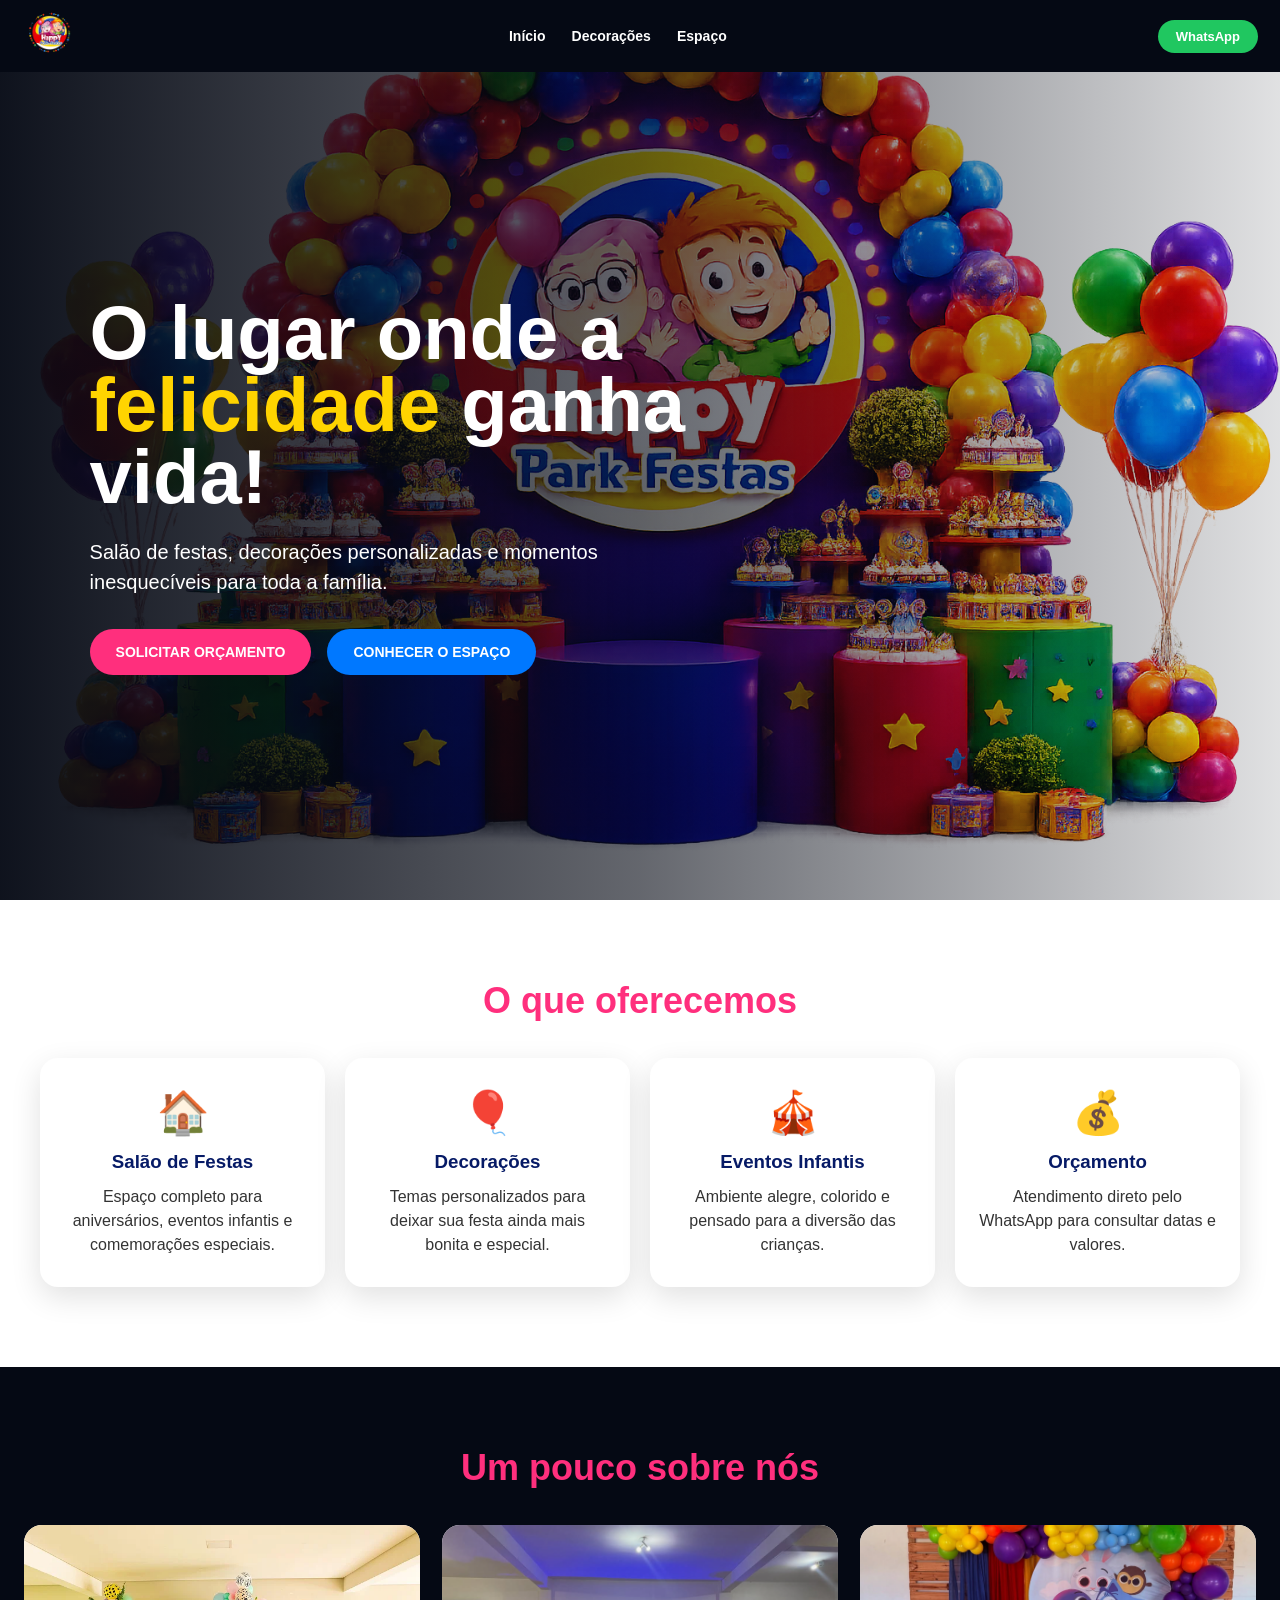
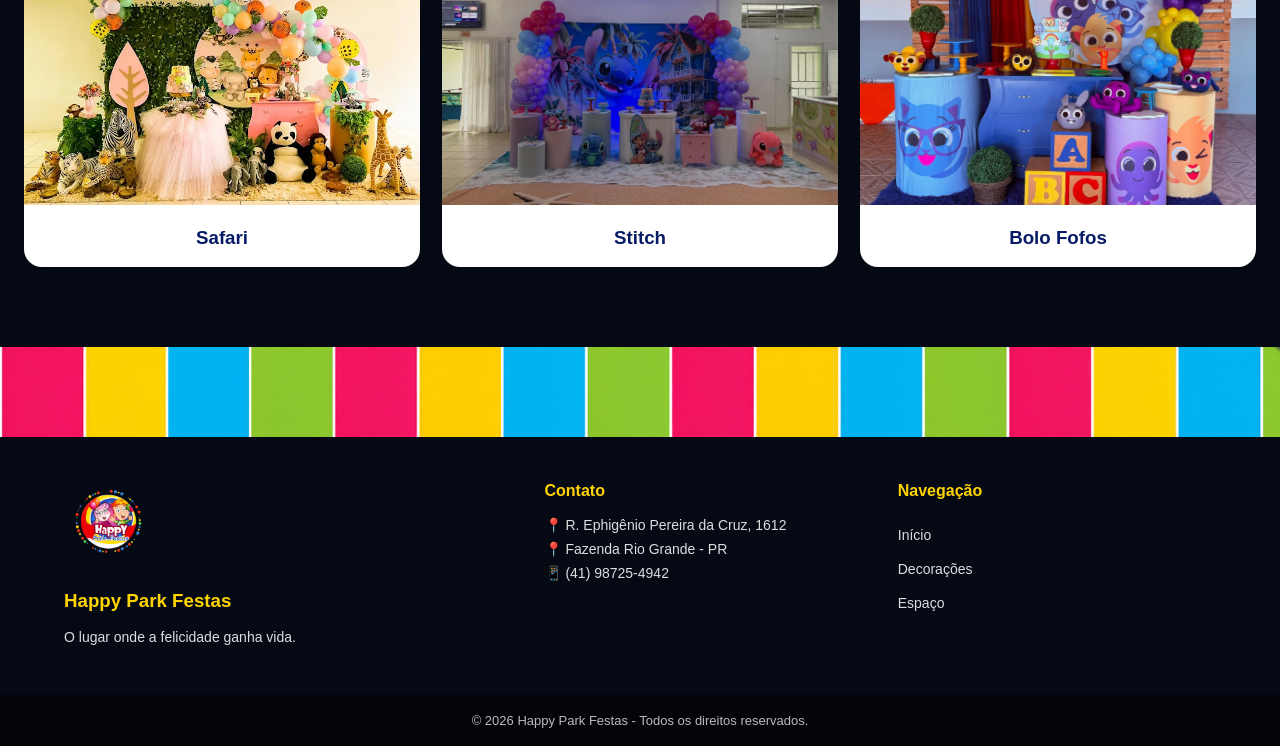
==== index.html @ 2ce7a2f8 "Começo do Land Page para empresa Happy park" ====
<!DOCTYPE html>
<html lang="pt-BR">
<head>
  <meta charset="UTF-8">
  <meta name="viewport" content="width=device-width, initial-scale=1.0">
  <title>Happy Park Festas</title>

  <link rel="stylesheet" href="css/style.css">
</head>
<body>

  <header class="header">
  <div class="header-container">

    <a href="index.html" class="header-logo">
      <img src="img/logo/logo-happy-park.png" alt="Logo Happy Park Festas">
    </a>

    <nav class="header-menu">
      <a href="index.html">Início</a>
      <a href="decoracoes.html">Decorações</a>
      <a href="espaco.html">Espaço</a>
    </nav>

    <a href="https://wa.me/5541987254942" target="_blank" class="header-whatsapp">
      WhatsApp
    </a>

  </div>
</header>

<main>

  <section class="hero-home">

  <img
    src="img/home/banner-home.png"
    alt="Happy Park Festas"
    class="hero-banner"
  >

  <div class="hero-overlay"></div>

  <div class="hero-content">
    <h1>O lugar onde a <span>felicidade</span> ganha vida!</h1>

    <p>
      Salão de festas, decorações personalizadas e momentos inesquecíveis
      para toda a família.
    </p>

    <div class="hero-buttons">
      <a href="https://wa.me/5541987254942" target="_blank" class="btn btn-pink">
        Solicitar orçamento
      </a>

      <a href="espaco.html" class="btn btn-blue">
        Conhecer o espaço
      </a>
    </div>
  </div>

</section>

  <section class="servicos-home">
    <h2>O que oferecemos</h2>

    <div class="servicos-grid">
      <div class="servico-card">
        <div class="card-icon">🏠</div>
        <h3>Salão de Festas</h3>
        <p>Espaço completo para aniversários, eventos infantis e comemorações especiais.</p>
      </div>

      <div class="servico-card">
        <div class="card-icon">🎈</div>
        <h3>Decorações</h3>
        <p>Temas personalizados para deixar sua festa ainda mais bonita e especial.</p>
      </div>

      <div class="servico-card">
        <div class="card-icon">🎪</div>
        <h3>Eventos Infantis</h3>
        <p>Ambiente alegre, colorido e pensado para a diversão das crianças.</p>
      </div>

      <div class="servico-card">
        <div class="card-icon">💰</div>
        <h3>Orçamento</h3>
        <p>Atendimento direto pelo WhatsApp para consultar datas e valores.</p>
      </div>
    </div>
  </section>

  <section class="top-decoracoes">
    <h2>Um pouco sobre nós</h2>

    <div class="decoracoes-grid">
      <div class="decoracao-card">
        <img src="img/home/safari.png" alt="Decoração Safari">
        <h3>Safari</h3>
      </div>

      <div class="decoracao-card">
        <img src="img/home/stich.png" alt="Decoração Stitch">
        <h3>Stitch</h3>
      </div>

      <div class="decoracao-card">
        <img src="img/home/bolofofos.png" alt="Decoração bolo fofos">
        <h3>Bolo Fofos</h3>
      </div>
    </div>
  </section>

</main>

<footer class="footer">

  <div class="footer-top">
    <img src="img/home/footer.png" alt="">
  </div>

  <div class="footer-container">

    <div class="footer-logo">
      <img src="img/logo/logo-happy-park.png" alt="Happy Park Festas">

      <h3>Happy Park Festas</h3>

      <p>
        O lugar onde a felicidade ganha vida.
      </p>
    </div>

    <div class="footer-info">
      <h4>Contato</h4>

      <p>📍 R. Ephigênio Pereira da Cruz, 1612</p>
      <p>📍 Fazenda Rio Grande - PR</p>
      <p>📱 (41) 98725-4942</p>
    </div>

    <div class="footer-links">
      <h4>Navegação</h4>

      <a href="index.html">Início</a>
      <a href="decoracoes.html">Decorações</a>
      <a href="espaco.html">Espaço</a>
    </div>

  </div>

  <div class="footer-bottom">
    © 2026 Happy Park Festas - Todos os direitos reservados.
  </div>

</footer>

  
  <script src="js/script.js"></script>
</body>
</html>
---- css/style.css ----
* {
  margin: 0;
  padding: 0;
  box-sizing: border-box;
}
.card-icon {
  font-size: 42px;
  margin-bottom: 14px;
}

body {
  font-family: Arial, Helvetica, sans-serif;
  background: #fff;
  padding-top: 72px;
  overflow-x: hidden;
  width: 100%;
  
}

/* HEADER */
.header {
  width: 100%;
  height: 72px;
  background: #050914;
  position: fixed;
  top: 0;
  left: 0;
  z-index: 999;
}

.header-container {
  max-width: 100%;
  height: 72px;
  margin: 0 auto;
  padding: 0 22px;
  display: flex;
  align-items: center;
  justify-content: space-between;
}

.header-logo img {
  display:flex;
  width: 56px;
  justify-content: left;

}

.header-menu {
  display: flex;
  gap: 26px;
}

.header-menu a {
  color: #fff;
  text-decoration: none;
  font-size: 14px;
  font-weight: 800;
}

.header-whatsapp {
  background: #20c760;
  color: #fff;
  text-decoration: none;
  padding: 9px 18px;
  border-radius: 30px;
  font-size: 13px;
  font-weight: 900;
}

/* HERO HOME */
.hero-home {
  width: 100%;
  height: calc(100vh - 72px);
  min-height: 620px;
  position: relative;
  overflow: hidden;
  display: flex;
  align-items: center;
}

.hero-banner {
  position: absolute;
  inset: 0;
  width: 100%;
  height: 100%;
  object-fit: cover;
}

.hero-overlay {
  position: absolute;
  inset: 0;
  background: linear-gradient(
    90deg,
    rgba(5, 9, 20, 0.96),
    rgba(5, 9, 20, 0.62),
    rgba(5, 9, 20, 0.12)
  );
  z-index: 1;
}

.hero-content {
  position: relative;
  z-index: 2;
  max-width: 620px;
  margin-left: 7%;
  color: #fff;
}

.hero-content h1 {
  font-size: clamp(42px, 6vw, 76px);
  line-height: 0.95;
  margin-bottom: 24px;
}

.hero-content h1 span {
  color: #ffd400;
}

.hero-content p {
  font-size: 20px;
  line-height: 1.5;
  margin-bottom: 32px;
  max-width: 560px;
}

.hero-buttons {
  display: flex;
  gap: 16px;
  flex-wrap: wrap;
}

.btn {
  display: inline-block;
  padding: 15px 26px;
  border-radius: 40px;
  color: #fff;
  text-decoration: none;
  font-size: 14px;
  font-weight: 900;
  text-transform: uppercase;
}

.btn-pink {
  background: #ff2f7d;
}

.btn-blue {
  background: #0078ff;
}

/* SERVIÇOS */
.servicos-home {
  padding: 80px 24px;
  background: #fff;
  text-align: center;
}

.servicos-home h2,
.top-decoracoes h2 {
  font-size: 36px;
  margin-bottom: 36px;
  color: #ff2f7d;
}

.servicos-grid {
  max-width: 1200px;
  margin: 0 auto;
  display: grid;
  grid-template-columns: repeat(4, 1fr);
  gap: 20px;
}

.servico-card {
  background: #fff;
  padding: 30px 22px;
  border-radius: 18px;
  box-shadow: 0 10px 30px rgba(0,0,0,0.12);
}

.servico-card h3 {
  color: #061a66;
  margin-bottom: 12px;
}

.servico-card p {
  color: #333;
  line-height: 1.5;
}

/* TOP DECORAÇÕES */
.top-decoracoes {
  padding: 80px 24px;
  background: #050914;
  text-align: center;
}

.decoracoes-grid {
  max-width: 100%;
  margin: 0 auto;
  display: grid;
  grid-template-columns: repeat(3, 1fr);
  gap: 22px;
}

.decoracao-card {
  background: #fff;
  border-radius: 18px;
  overflow: hidden;
}

.decoracao-card img {
  width: 100%;
  height: 280px;
  object-fit: cover;
}

.decoracao-card h3 {
  color: #061a66;
  padding: 18px;
}

/* FOOTER */
.footer {
  background: #050914;
  color: #fff;
}

.footer-top {
  width: 100%;
  height: 90px;
  overflow: hidden;
  background: #050914;
}

.footer-top img {
  width: 100%;
  height: 100%;
  object-fit: cover;
  display: block;
  position: relative;
  z-index: 10;
}

.footer-container {
  max-width: 1200px;
  margin: 0 auto;
  padding: 45px 24px;
  display: grid;
  grid-template-columns: 1.4fr 1fr 1fr;
  gap: 35px;
}

.footer-logo img {
  width: 90px;
  margin-bottom: 14px;
}

.footer h3,
.footer h4 {
  color: #ffd400;
  margin-bottom: 14px;
}

.footer p,
.footer a {
  color: #ddd;
  font-size: 14px;
  line-height: 1.7;
}

.footer-links {
  display: flex;
  flex-direction: column;
  gap: 10px;
}

.footer-links a {
  text-decoration: none;
}

.footer-bottom {
  background: #02040a;
  text-align: center;
  padding: 18px;
  color: #bbb;
  font-size: 13px;
}

/* RESPONSIVO */
@media(max-width: 768px) {
  body {
    padding-top: 68px;
  }

  .header,
  .header-container {
    height: 68px;
  }

  .header-container {
    padding: 0 12px;
  }

  .header-logo img {
    width: 42px;
  }

  .header-menu {
    gap: 10px;
  }

  .header-menu a {
    font-size: 11px;
  }

  .header-whatsapp {
    padding: 7px 10px;
    font-size: 10px;
  }

  .hero-home {
    height: calc(100vh - 68px);
    min-height: 560px;
  }

  .hero-overlay {
    background: rgba(5, 9, 20, 0.72);
  }

  .hero-content {
    margin-left: 0;
    padding: 0 22px;
  }

  .hero-content h1 {
    font-size: 38px;
  }

  .hero-content p {
    font-size: 16px;
  }

  .btn {
    width: 100%;
    text-align: center;
  }

  .servicos-grid,
  .decoracoes-grid {
    grid-template-columns: 1fr;
  }

  .footer-container {
    grid-template-columns: 1fr;
    text-align: center;
  }

  .footer-logo img {
    margin: 0 auto 14px;
  }


}
/* PÁGINA ESPAÇO */
.banner-espaco {
  width: 100%;
  height: 520px;
  position: relative;
  overflow: hidden;
  display: flex;
  align-items: center;
}

.banner-img {
  position: absolute;
  inset: 0;
  width: 100%;
  height: 100%;
  object-fit: cover;
}

.banner-overlay {
  position: absolute;
  inset: 0;
  background: linear-gradient(
    90deg,
    rgba(5, 9, 20, 0.92),
    rgba(5, 9, 20, 0.55),
    rgba(5, 9, 20, 0.15)
  );
  z-index: 1;
}

.banner-content {
  position: relative;
  z-index: 2;
  color: #fff;
  max-width: 620px;
  margin-left: 7%;
}

.banner-content h1 {
  font-size: clamp(44px, 6vw, 76px);
  margin-bottom: 18px;
}

.banner-content p {
  font-size: 21px;
  line-height: 1.5;
}

.sobre-espaco {
  padding: 80px 24px;
  text-align: center;
  background: #fff;
}

.sobre-espaco h2,
.galeria-espaco h2,
.diferenciais h2,
.cta-espaco h2 {
  font-size: 36px;
  margin-bottom: 24px;
  color: #ff2f7d;
}

.sobre-espaco p {
  max-width: 760px;
  margin: 0 auto;
  font-size: 18px;
  line-height: 1.7;
  color: #333;
}

.galeria-espaco {
  padding: 80px 24px;
  background: #050914;
  text-align: center;
}

.galeria-grid {
  max-width: 1200px;
  margin: 0 auto;
  display: grid;
  grid-template-columns: repeat(3, 1fr);
  gap: 18px;
}

.galeria-grid img {
  width: 100%;
  height: 260px;
  object-fit: cover;
  border-radius: 18px;
  transition: 0.25s;
}

.galeria-grid img:hover {
  transform: scale(1.03);
}

.diferenciais {
  padding: 80px 24px;
  background: #fff;
  text-align: center;
}

.diferenciais-grid {
  max-width: 1100px;
  margin: 0 auto;
  display: grid;
  grid-template-columns: repeat(4, 1fr);
  gap: 20px;
}

.diferencial {
  background: #fff;
  padding: 32px 20px;
  border-radius: 18px;
  font-size: 42px;
  box-shadow: 0 10px 30px rgba(0,0,0,0.12);
}

.diferencial h3 {
  margin-top: 12px;
  font-size: 18px;
  color: #061a66;
}

.cta-espaco {
  padding: 70px 24px;
  text-align: center;
  background: linear-gradient(135deg, #ff2f7d, #0078ff);
}

.cta-espaco h2 {
  color: #fff;
}

/* RESPONSIVO ESPAÇO */
@media (max-width: 768px) {
  .banner-espaco {
    height: 420px;
  }

  .banner-content {
    margin-left: 0;
    padding: 0 22px;
  }

  .banner-content h1 {
    font-size: 40px;
  }

  .banner-content p {
    font-size: 17px;
  }

  .galeria-grid,
  .diferenciais-grid {
    grid-template-columns: 1fr;
  }

  .galeria-grid img {
    height: 300px;
  }
}
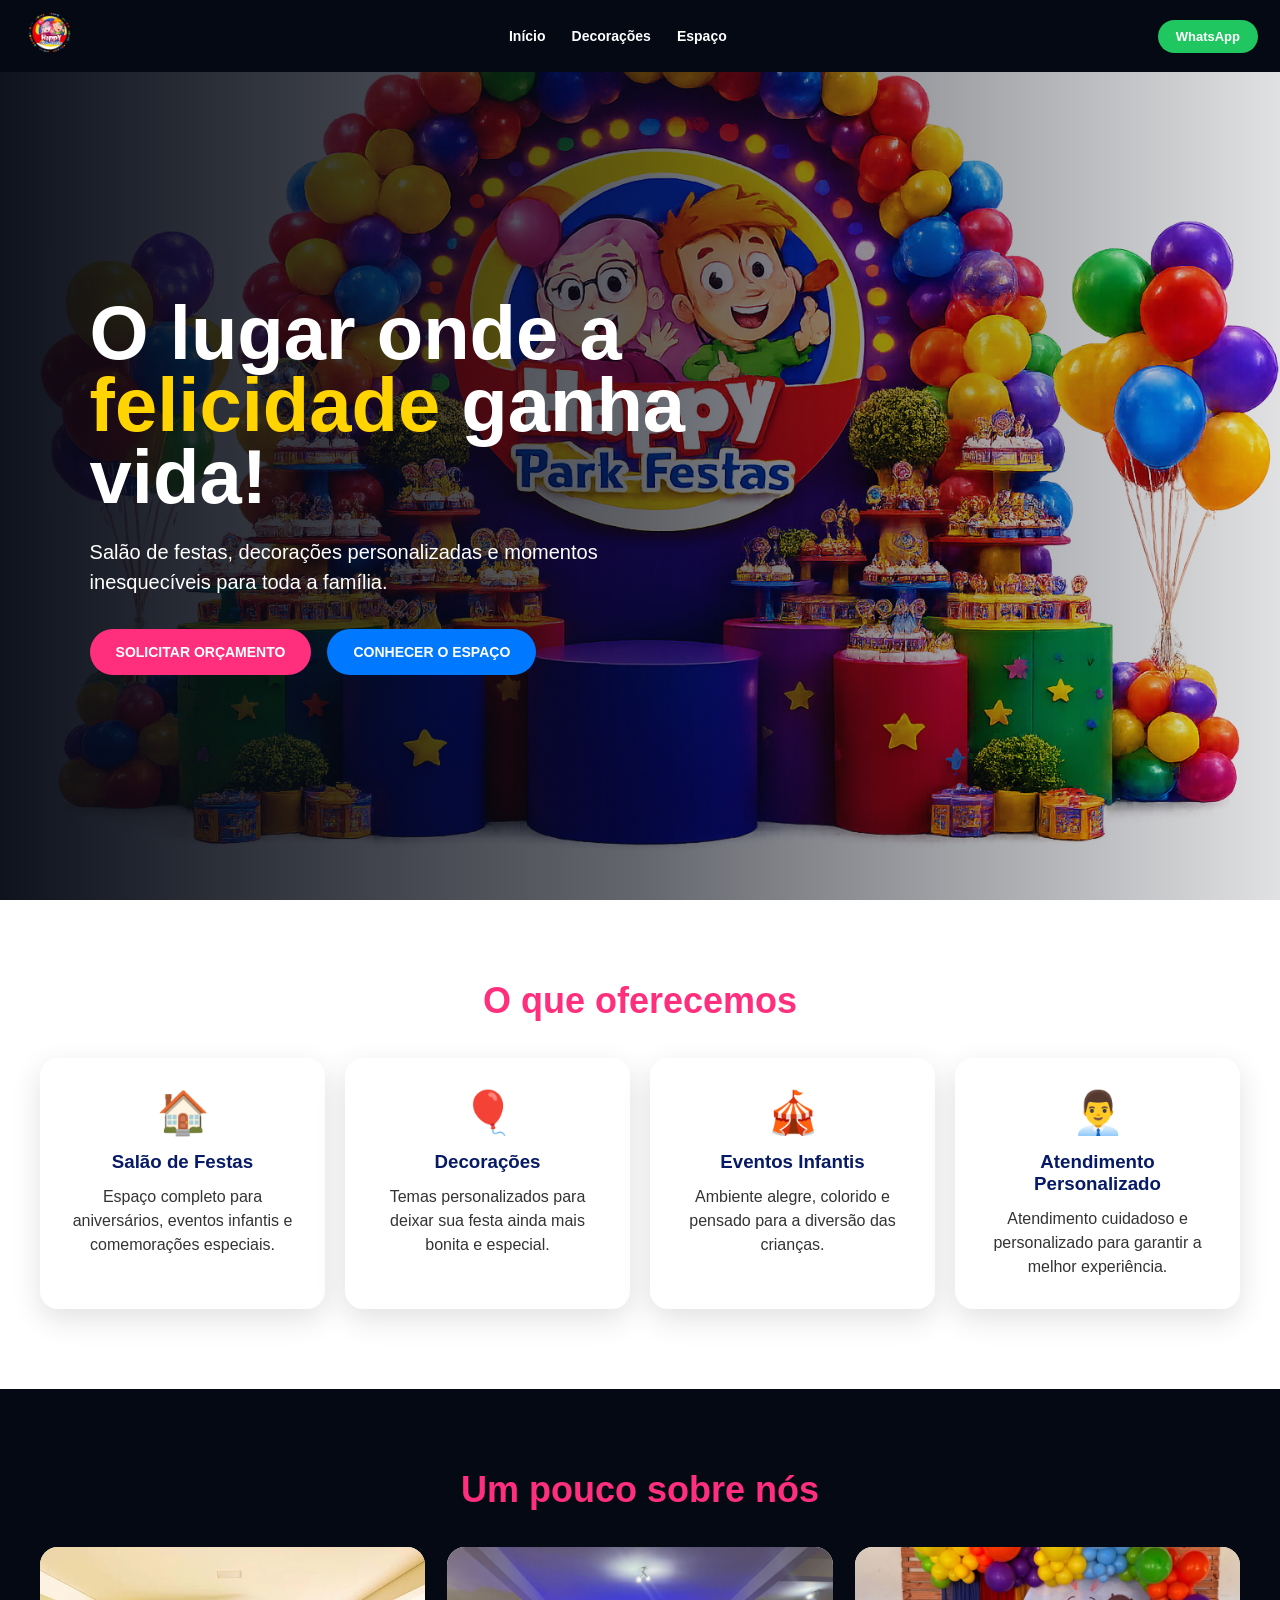
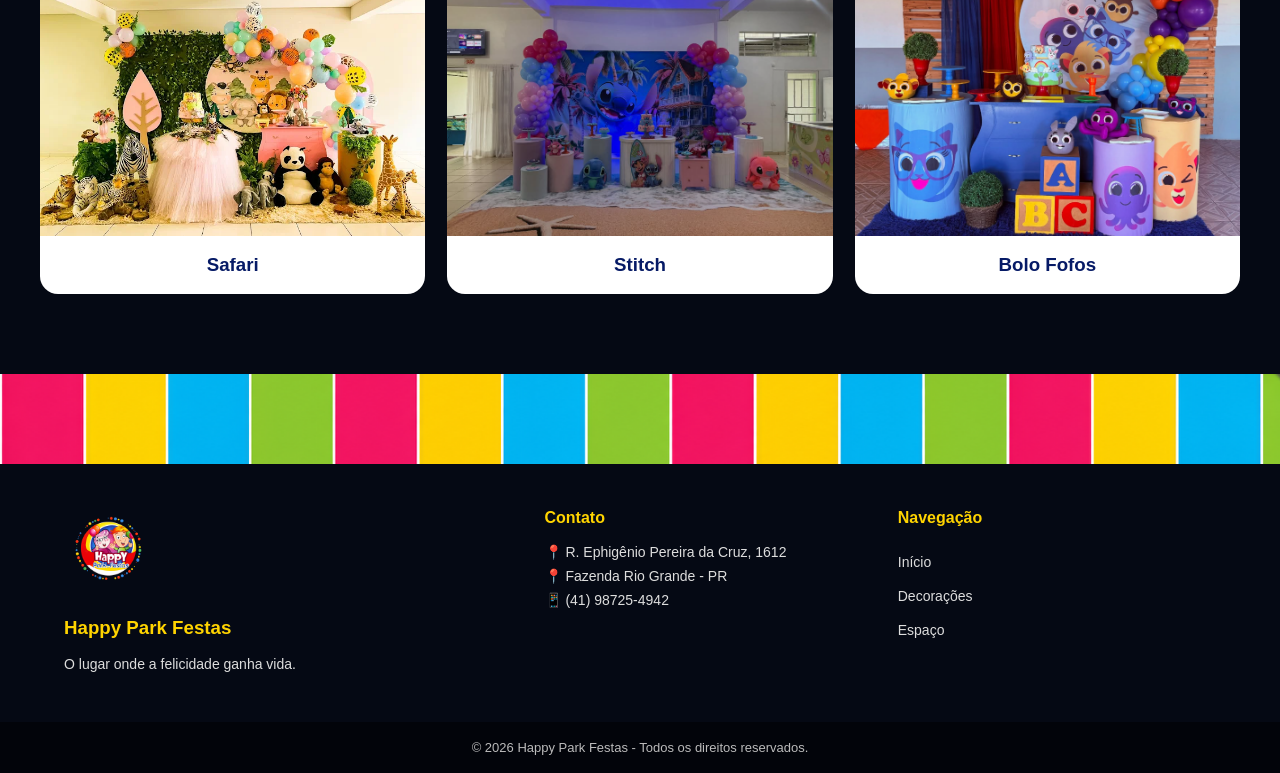
==== commit 4b959f9e: "finalização" ====
--- a/index.html
+++ b/index.html
@@ -13,7 +13,7 @@
   <div class="header-container">
 
     <a href="index.html" class="header-logo">
-      <img src="img/logo/logo-happy-park.png" alt="Logo Happy Park Festas">
+      <img src="img/logo/logo-happy-park.svg" alt="Logo Happy Park Festas">
     </a>
 
     <nav class="header-menu">
@@ -34,7 +34,7 @@
   <section class="hero-home">
 
   <img
-    src="img/home/banner-home.png"
+    src="img/home/banner-home.svg"
     alt="Happy Park Festas"
     class="hero-banner"
   >
@@ -85,9 +85,9 @@
       </div>
 
       <div class="servico-card">
-        <div class="card-icon">💰</div>
-        <h3>Orçamento</h3>
-        <p>Atendimento direto pelo WhatsApp para consultar datas e valores.</p>
+        <div class="card-icon">👨‍💼</div>
+        <h3>Atendimento Personalizado</h3>
+        <p>Atendimento cuidadoso e personalizado para garantir a melhor experiência.</p>
       </div>
     </div>
   </section>
@@ -97,17 +97,17 @@
 
     <div class="decoracoes-grid">
       <div class="decoracao-card">
-        <img src="img/home/safari.png" alt="Decoração Safari">
+        <img src="img/home/safari.svg" alt="Decoração Safari">
         <h3>Safari</h3>
       </div>
 
       <div class="decoracao-card">
-        <img src="img/home/stich.png" alt="Decoração Stitch">
+        <img src="img/home/stich.svg" alt="Decoração Stitch">
         <h3>Stitch</h3>
       </div>
 
       <div class="decoracao-card">
-        <img src="img/home/bolofofos.png" alt="Decoração bolo fofos">
+        <img src="img/home/bolofofos.svg" alt="Decoração bolo fofos">
         <h3>Bolo Fofos</h3>
       </div>
     </div>
@@ -118,13 +118,13 @@
 <footer class="footer">
 
   <div class="footer-top">
-    <img src="img/home/footer.png" alt="">
+    <img src="img/home/footer.svg" alt="">
   </div>
 
   <div class="footer-container">
 
     <div class="footer-logo">
-      <img src="img/logo/logo-happy-park.png" alt="Happy Park Festas">
+      <img src="img/logo/logo-happy-park.svg" alt="Happy Park Festas">
 
       <h3>Happy Park Festas</h3>
 
--- a/css/style.css
+++ b/css/style.css
@@ -3,24 +3,22 @@
   padding: 0;
   box-sizing: border-box;
 }
-.card-icon {
-  font-size: 42px;
-  margin-bottom: 14px;
+
+html,
+body {
+  width: 100%;
+  overflow-x: hidden;
 }
 
 body {
   font-family: Arial, Helvetica, sans-serif;
   background: #fff;
   padding-top: 72px;
-  overflow-x: hidden;
-  width: 100%;
-  
 }
 
 /* HEADER */
 .header {
   width: 100%;
-  height: 72px;
   background: #050914;
   position: fixed;
   top: 0;
@@ -28,9 +26,13 @@
   z-index: 999;
 }
 
+.header,
 .header-container {
-  max-width: 100%;
   height: 72px;
+}
+
+.header-container {
+  width: 100%;
   margin: 0 auto;
   padding: 0 22px;
   display: flex;
@@ -39,14 +41,13 @@
 }
 
 .header-logo img {
-  display:flex;
   width: 56px;
-  justify-content: left;
-
+  display: block;
 }
 
 .header-menu {
   display: flex;
+  align-items: center;
   gap: 26px;
 }
 
@@ -65,6 +66,7 @@
   border-radius: 30px;
   font-size: 13px;
   font-weight: 900;
+  white-space: nowrap;
 }
 
 /* HERO HOME */
@@ -148,7 +150,12 @@
   background: #0078ff;
 }
 
-/* SERVIÇOS */
+/* SERVIÇOS HOME */
+.card-icon {
+  font-size: 42px;
+  margin-bottom: 14px;
+}
+
 .servicos-home {
   padding: 80px 24px;
   background: #fff;
@@ -195,7 +202,7 @@
 }
 
 .decoracoes-grid {
-  max-width: 100%;
+  max-width: 1200px;
   margin: 0 auto;
   display: grid;
   grid-template-columns: repeat(3, 1fr);
@@ -210,8 +217,10 @@
 
 .decoracao-card img {
   width: 100%;
-  height: 280px;
+  aspect-ratio: 4 / 3;
+  height: auto;
   object-fit: cover;
+  display: block;
 }
 
 .decoracao-card h3 {
@@ -219,148 +228,6 @@
   padding: 18px;
 }
 
-/* FOOTER */
-.footer {
-  background: #050914;
-  color: #fff;
-}
-
-.footer-top {
-  width: 100%;
-  height: 90px;
-  overflow: hidden;
-  background: #050914;
-}
-
-.footer-top img {
-  width: 100%;
-  height: 100%;
-  object-fit: cover;
-  display: block;
-  position: relative;
-  z-index: 10;
-}
-
-.footer-container {
-  max-width: 1200px;
-  margin: 0 auto;
-  padding: 45px 24px;
-  display: grid;
-  grid-template-columns: 1.4fr 1fr 1fr;
-  gap: 35px;
-}
-
-.footer-logo img {
-  width: 90px;
-  margin-bottom: 14px;
-}
-
-.footer h3,
-.footer h4 {
-  color: #ffd400;
-  margin-bottom: 14px;
-}
-
-.footer p,
-.footer a {
-  color: #ddd;
-  font-size: 14px;
-  line-height: 1.7;
-}
-
-.footer-links {
-  display: flex;
-  flex-direction: column;
-  gap: 10px;
-}
-
-.footer-links a {
-  text-decoration: none;
-}
-
-.footer-bottom {
-  background: #02040a;
-  text-align: center;
-  padding: 18px;
-  color: #bbb;
-  font-size: 13px;
-}
-
-/* RESPONSIVO */
-@media(max-width: 768px) {
-  body {
-    padding-top: 68px;
-  }
-
-  .header,
-  .header-container {
-    height: 68px;
-  }
-
-  .header-container {
-    padding: 0 12px;
-  }
-
-  .header-logo img {
-    width: 42px;
-  }
-
-  .header-menu {
-    gap: 10px;
-  }
-
-  .header-menu a {
-    font-size: 11px;
-  }
-
-  .header-whatsapp {
-    padding: 7px 10px;
-    font-size: 10px;
-  }
-
-  .hero-home {
-    height: calc(100vh - 68px);
-    min-height: 560px;
-  }
-
-  .hero-overlay {
-    background: rgba(5, 9, 20, 0.72);
-  }
-
-  .hero-content {
-    margin-left: 0;
-    padding: 0 22px;
-  }
-
-  .hero-content h1 {
-    font-size: 38px;
-  }
-
-  .hero-content p {
-    font-size: 16px;
-  }
-
-  .btn {
-    width: 100%;
-    text-align: center;
-  }
-
-  .servicos-grid,
-  .decoracoes-grid {
-    grid-template-columns: 1fr;
-  }
-
-  .footer-container {
-    grid-template-columns: 1fr;
-    text-align: center;
-  }
-
-  .footer-logo img {
-    margin: 0 auto 14px;
-  }
-
-
-}
 /* PÁGINA ESPAÇO */
 .banner-espaco {
   width: 100%;
@@ -448,9 +315,11 @@
 
 .galeria-grid img {
   width: 100%;
-  height: 260px;
+  aspect-ratio: 4 / 3;
+  height: auto;
   object-fit: cover;
   border-radius: 18px;
+  display: block;
   transition: 0.25s;
 }
 
@@ -460,7 +329,8 @@
 
 .diferenciais {
   padding: 80px 24px;
-  background: #fff;
+  background: #050914;
+  color: #fff;
   text-align: center;
 }
 
@@ -473,11 +343,11 @@
 }
 
 .diferencial {
-  background: #fff;
+  background: #050914;
   padding: 32px 20px;
   border-radius: 18px;
   font-size: 42px;
-  box-shadow: 0 10px 30px rgba(0,0,0,0.12);
+  box-shadow: 0 10px 30px rgba(230, 227, 227, 0.12);
 }
 
 .diferencial h3 {
@@ -496,8 +366,137 @@
   color: #fff;
 }
 
-/* RESPONSIVO ESPAÇO */
+/* FOOTER */
+.footer {
+  background: #050914;
+  color: #fff;
+}
+
+.footer-top {
+  width: 100%;
+  height: auto;
+  overflow: hidden;
+  background: #050914;
+}
+
+.footer-top img {
+  width: 100%;
+  height:90px;
+  object-fit: cover;
+  display: block;
+}
+
+.footer-container {
+  max-width: 1200px;
+  margin: 0 auto;
+  padding: 45px 24px;
+  display: grid;
+  grid-template-columns: 1.4fr 1fr 1fr;
+  gap: 35px;
+}
+
+.footer-logo img {
+  width: 90px;
+  margin-bottom: 14px;
+}
+
+.footer h3,
+.footer h4 {
+  color: #ffd400;
+  margin-bottom: 14px;
+}
+
+.footer p,
+.footer a {
+  color: #ddd;
+  font-size: 14px;
+  line-height: 1.7;
+}
+
+.footer-links {
+  display: flex;
+  flex-direction: column;
+  gap: 10px;
+}
+
+.footer-links a {
+  text-decoration: none;
+}
+
+.footer-bottom {
+  background: #02040a;
+  text-align: center;
+  padding: 18px;
+  color: #bbb;
+  font-size: 13px;
+}
+
+/* RESPONSIVO */
 @media (max-width: 768px) {
+  body {
+    padding-top: 68px;
+  }
+
+  .header,
+  .header-container {
+    height: 68px;
+  }
+
+  .header-container {
+    padding: 0 12px;
+  }
+
+  .header-logo img {
+    width: 42px;
+  }
+
+  .header-menu {
+    gap: 10px;
+  }
+
+  .header-menu a {
+    font-size: 11px;
+  }
+
+  .header-whatsapp {
+    padding: 7px 10px;
+    font-size: 10px;
+  }
+
+  .hero-home {
+    height: calc(100vh - 68px);
+    min-height: 560px;
+  }
+
+  .hero-overlay {
+    background: rgba(5, 9, 20, 0.72);
+  }
+
+  .hero-content {
+    margin-left: 0;
+    padding: 0 22px;
+  }
+
+  .hero-content h1 {
+    font-size: 38px;
+  }
+
+  .hero-content p {
+    font-size: 16px;
+  }
+
+  .btn {
+    width: 100%;
+    text-align: center;
+  }
+
+  .servicos-grid,
+  .decoracoes-grid,
+  .galeria-grid,
+  .diferenciais-grid {
+    grid-template-columns: 1fr;
+  }
+
   .banner-espaco {
     height: 420px;
   }
@@ -515,12 +514,149 @@
     font-size: 17px;
   }
 
-  .galeria-grid,
-  .diferenciais-grid {
+  .footer-top {
+    height: 60px;
+  }
+
+  .footer-container {
     grid-template-columns: 1fr;
-  }
-
-  .galeria-grid img {
-    height: 300px;
-  }
+    text-align: center;
+  }
+
+  .footer-logo img {
+    margin: 0 auto 14px;
+  }
+}
+/* ==========================
+   DECORAÇÕES
+========================== */
+
+.decoracoes-page {
+  min-height: 100vh;
+  background: linear-gradient(
+    135deg,
+    #0b3d91 0%,
+    #1e88e5 45%,
+    #ff4fa3 72%,
+    #e53935 96%,
+    #d4af37 100%
+  );
+}
+
+.decoracoes-hero{
+    text-align:center;
+    padding:50px 20px;
+}
+
+.decoracoes-hero h1,
+.carousel-header h2 {
+  color: #ffffff;
+  text-shadow: 0 3px 10px rgba(0,0,0,0.35);
+}
+.decoracoes-hero p{
+    color:#ddd;
+}
+
+.decoracoes-carousel-section{
+    max-width:1400px;
+    margin:auto;
+    padding:20px 70px 80px;
+    position:relative;
+}
+
+.carousel-header{
+    text-align:center;
+    margin-bottom:30px;
+}
+
+.carousel-header h2{
+    color:#ffd400;
+    font-size:32px;
+}
+
+.carousel-buttons{
+    position:absolute;
+    top:55%;
+    left:0;
+    width:100%;
+    pointer-events:none;
+}
+
+.carousel-btn{
+    width:50px;
+    height:50px;
+    border:none;
+    border-radius:50%;
+    background:#ff2f7d;
+    color:#fff;
+    font-size:28px;
+    font-weight:bold;
+    cursor:pointer;
+    pointer-events:auto;
+    position:absolute;
+}
+
+#btnPrev{
+    left:0;
+}
+
+#btnNext{
+    right:0;
+}
+
+.decoracoes-carousel{
+    display:grid;
+    grid-template-columns:repeat(4,1fr);
+    gap:20px;
+}
+
+.decoracao-item{
+    background:#fff;
+    border-radius:15px;
+    overflow:hidden;
+    text-align:center;
+    color:#061a66;
+}
+
+.decoracao-item img{
+    width:100%;
+    aspect-ratio:4/3;
+    object-fit:cover;
+    display:block;
+}
+
+.decoracao-item h3{
+    padding:12px;
+}
+
+/* MOBILE */
+
+@media(max-width:768px){
+
+    .decoracoes-carousel-section{
+        padding:20px 50px 60px;
+    }
+
+    .decoracoes-carousel{
+        grid-template-columns:repeat(2,1fr);
+        gap:12px;
+    }
+
+    .carousel-btn{
+        width:40px;
+        height:40px;
+        font-size:22px;
+    }
+
+    #btnPrev{
+        left:5px;
+    }
+
+    #btnNext{
+        right:5px;
+    }
+
+    .decoracoes-hero h1{
+        font-size:36px;
+    }
 }
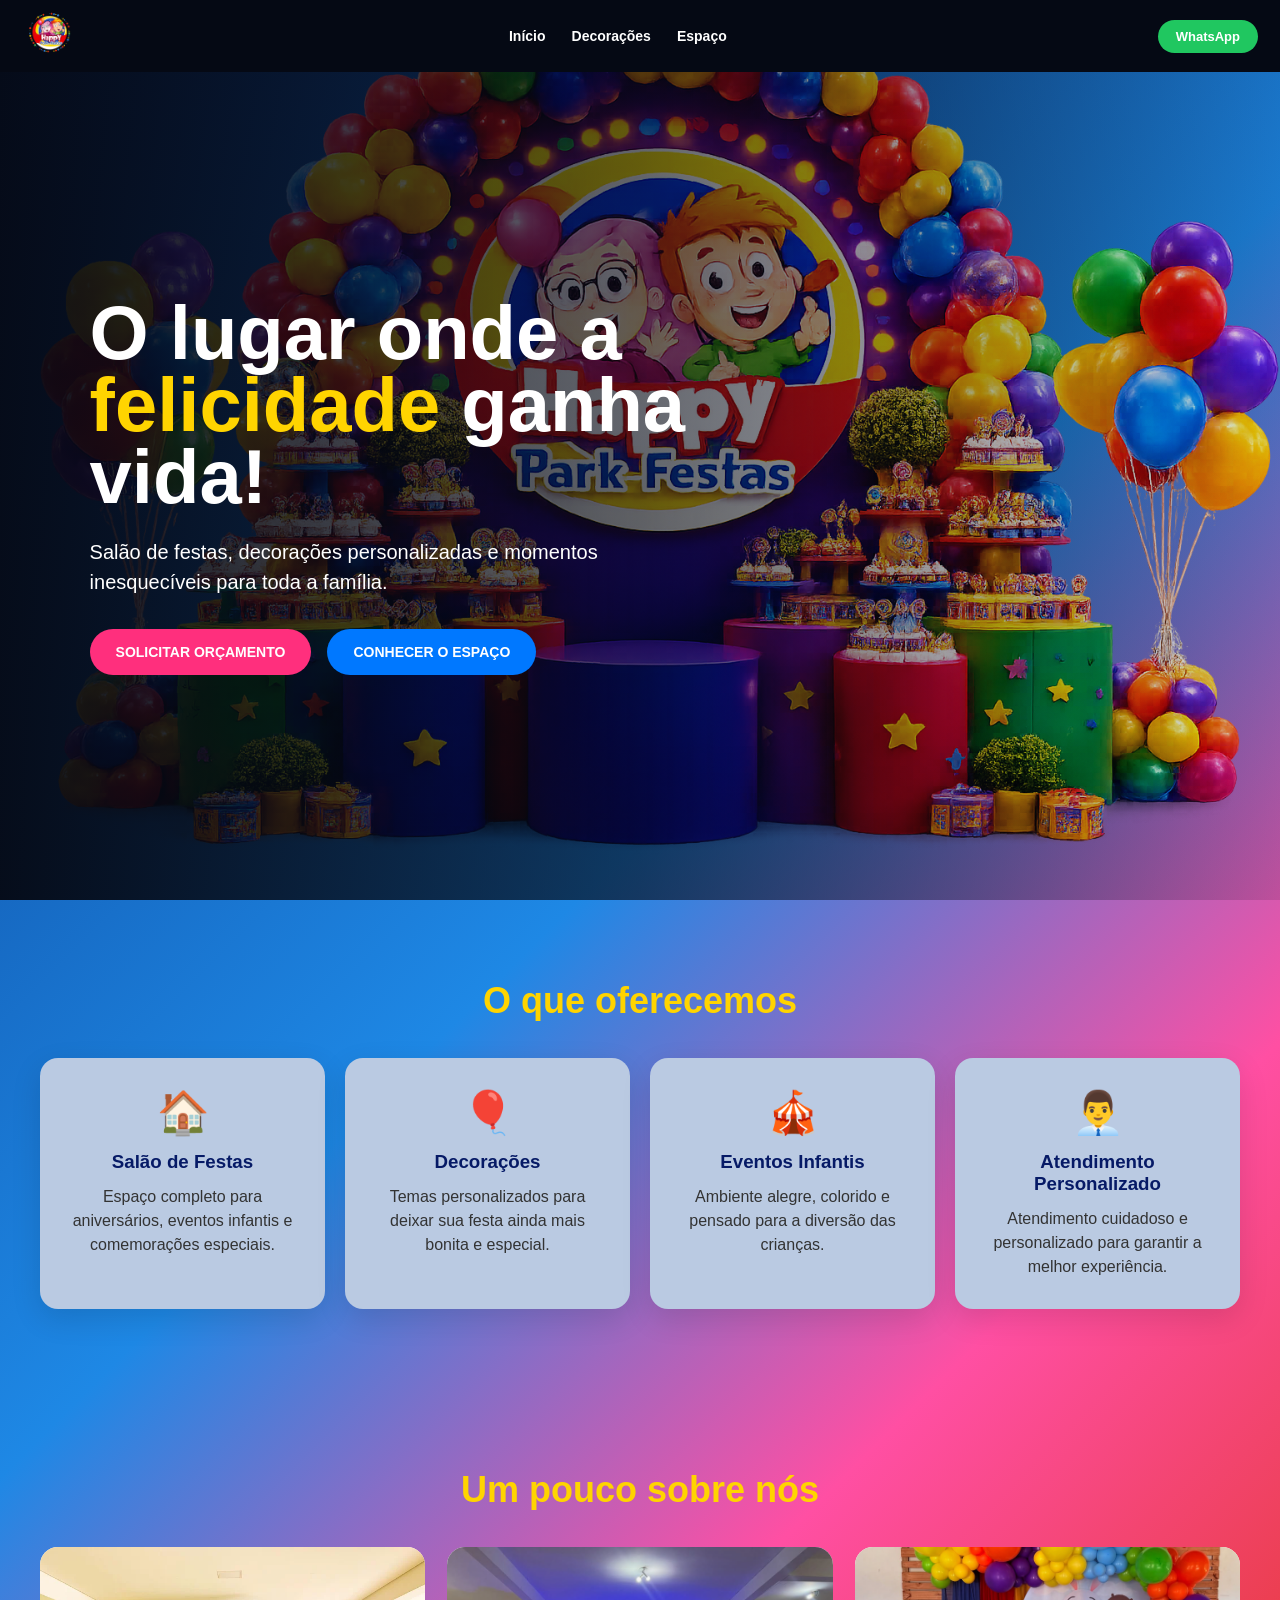
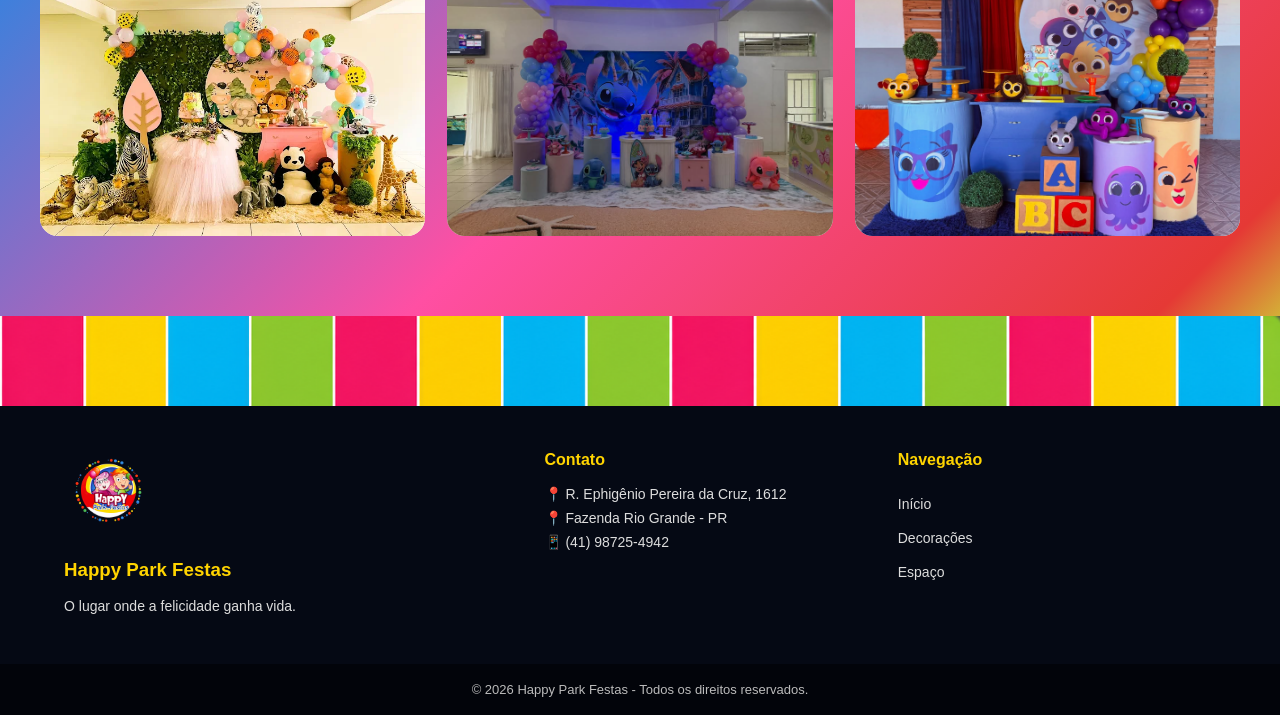
==== commit e89a3df1: "ajustes finais do site" ====
--- a/index.html
+++ b/index.html
@@ -98,17 +98,14 @@
     <div class="decoracoes-grid">
       <div class="decoracao-card">
         <img src="img/home/safari.svg" alt="Decoração Safari">
-        <h3>Safari</h3>
       </div>
 
       <div class="decoracao-card">
         <img src="img/home/stich.svg" alt="Decoração Stitch">
-        <h3>Stitch</h3>
       </div>
 
       <div class="decoracao-card">
         <img src="img/home/bolofofos.svg" alt="Decoração bolo fofos">
-        <h3>Bolo Fofos</h3>
       </div>
     </div>
   </section>
--- a/css/style.css
+++ b/css/style.css
@@ -149,6 +149,16 @@
 .btn-blue {
   background: #0078ff;
 }
+main{
+  background: linear-gradient(
+    135deg,
+    #0b3d91 0%,
+    #1e88e5 45%,
+    #ff4fa3 72%,
+    #e53935 96%,
+    #d4af37 100%
+  );
+}
 
 /* SERVIÇOS HOME */
 .card-icon {
@@ -158,7 +168,6 @@
 
 .servicos-home {
   padding: 80px 24px;
-  background: #fff;
   text-align: center;
 }
 
@@ -166,7 +175,7 @@
 .top-decoracoes h2 {
   font-size: 36px;
   margin-bottom: 36px;
-  color: #ff2f7d;
+  color: #ffd400;
 }
 
 .servicos-grid {
@@ -178,7 +187,7 @@
 }
 
 .servico-card {
-  background: #fff;
+  background: #bacae2;
   padding: 30px 22px;
   border-radius: 18px;
   box-shadow: 0 10px 30px rgba(0,0,0,0.12);
@@ -197,7 +206,6 @@
 /* TOP DECORAÇÕES */
 .top-decoracoes {
   padding: 80px 24px;
-  background: #050914;
   text-align: center;
 }
 
@@ -532,6 +540,7 @@
 ========================== */
 
 .decoracoes-page {
+  overflow-x: hidden;
   min-height: 100vh;
   background: linear-gradient(
     135deg,
@@ -579,6 +588,7 @@
     top:55%;
     left:0;
     width:100%;
+    height:50px;
     pointer-events:none;
 }
 
@@ -598,10 +608,12 @@
 
 #btnPrev{
     left:0;
+    background:#ff2f7d;
 }
 
 #btnNext{
     right:0;
+    background:#0078ff;
 }
 
 .decoracoes-carousel{
@@ -625,8 +637,20 @@
     display:block;
 }
 
-.decoracao-item h3{
-    padding:12px;
+
+.decoracao-item {
+  cursor: pointer;
+  transition: transform 0.25s ease, box-shadow 0.25s ease;
+}
+
+.decoracao-item:hover {
+  transform: scale(1.03);
+  box-shadow: 0 12px 35px rgba(0,0,0,0.25);
+}
+.decoracao-item.active {
+  transform: scale(1.08);
+  z-index: 10;
+  box-shadow: 0 18px 45px rgba(0,0,0,0.35);
 }
 
 /* MOBILE */
@@ -650,13 +674,142 @@
 
     #btnPrev{
         left:5px;
+        background:#ff2f7d;
     }
 
     #btnNext{
         right:5px;
+        background:#0078ff;
     }
 
     .decoracoes-hero h1{
         font-size:36px;
     }
-}+}
+.image-modal {
+  display: none;
+  position: fixed;
+  inset: 0;
+  background: rgba(0,0,0,0.85);
+  z-index: 9999;
+  justify-content: center;
+  align-items: center;
+  padding: 20px;
+}
+
+.image-modal.active {
+  display: flex;
+}
+
+.image-modal img {
+  max-width: 92%;
+  max-height: 88vh;
+  border-radius: 18px;
+  object-fit: contain;
+}
+
+.image-modal span {
+  position: absolute;
+  top: 20px;
+  right: 28px;
+  color: #fff;
+  font-size: 42px;
+  cursor: pointer;
+}
+/* KIT PEGUE E MONTE */
+
+.kit-carousel-section {
+  max-width: 1400px;
+  margin: 0 auto;
+  padding: 30px 70px 90px;
+  position: relative;
+}
+
+.kit-header {
+  text-align: center;
+  margin-bottom: 30px;
+}
+
+.kit-header h2 {
+  color: #ffd400;
+  font-size: 32px;
+  text-shadow: 0 3px 10px rgba(0,0,0,0.35);
+}
+
+.kit-buttons {
+  position: absolute;
+  top: 55%;
+  left: 0;
+  width: 100%;
+  pointer-events: none;
+}
+
+.kit-btn {
+  width: 65px;
+  height: 65px;
+  border: none;
+  border-radius: 50%;
+  background: #ff2f7d;
+  color: #fff;
+  font-size: 38px;
+  font-weight: bold;
+  cursor: pointer;
+  pointer-events: auto;
+  position: absolute;
+  z-index: 20;
+}
+
+#kitPrev {
+  left: 0;
+}
+
+#kitNext {
+  right: 0;
+  background: #0078ff;
+}
+
+.kit-carousel {
+  display: grid;
+  grid-template-columns: repeat(4, 1fr);
+  gap: 20px;
+}
+
+.kit-item {
+  background: transparent;
+  border-radius: 15px;
+  overflow: hidden;
+  cursor: pointer;
+}
+
+.kit-item img {
+  width: 100%;
+  aspect-ratio: 4 / 3;
+  object-fit: cover;
+  display: block;
+  border-radius: 15px;
+}
+
+@media(max-width:768px) {
+  .kit-carousel-section {
+    padding: 20px 50px 70px;
+  }
+
+  .kit-carousel {
+    grid-template-columns: repeat(2, 1fr);
+    gap: 12px;
+  }
+
+  .kit-btn {
+    width: 52px;
+    height: 52px;
+    font-size: 32px;
+  }
+
+  #kitPrev {
+    left: 5px;
+  }
+
+  #kitNext {
+    right: 5px;
+  }
+}
